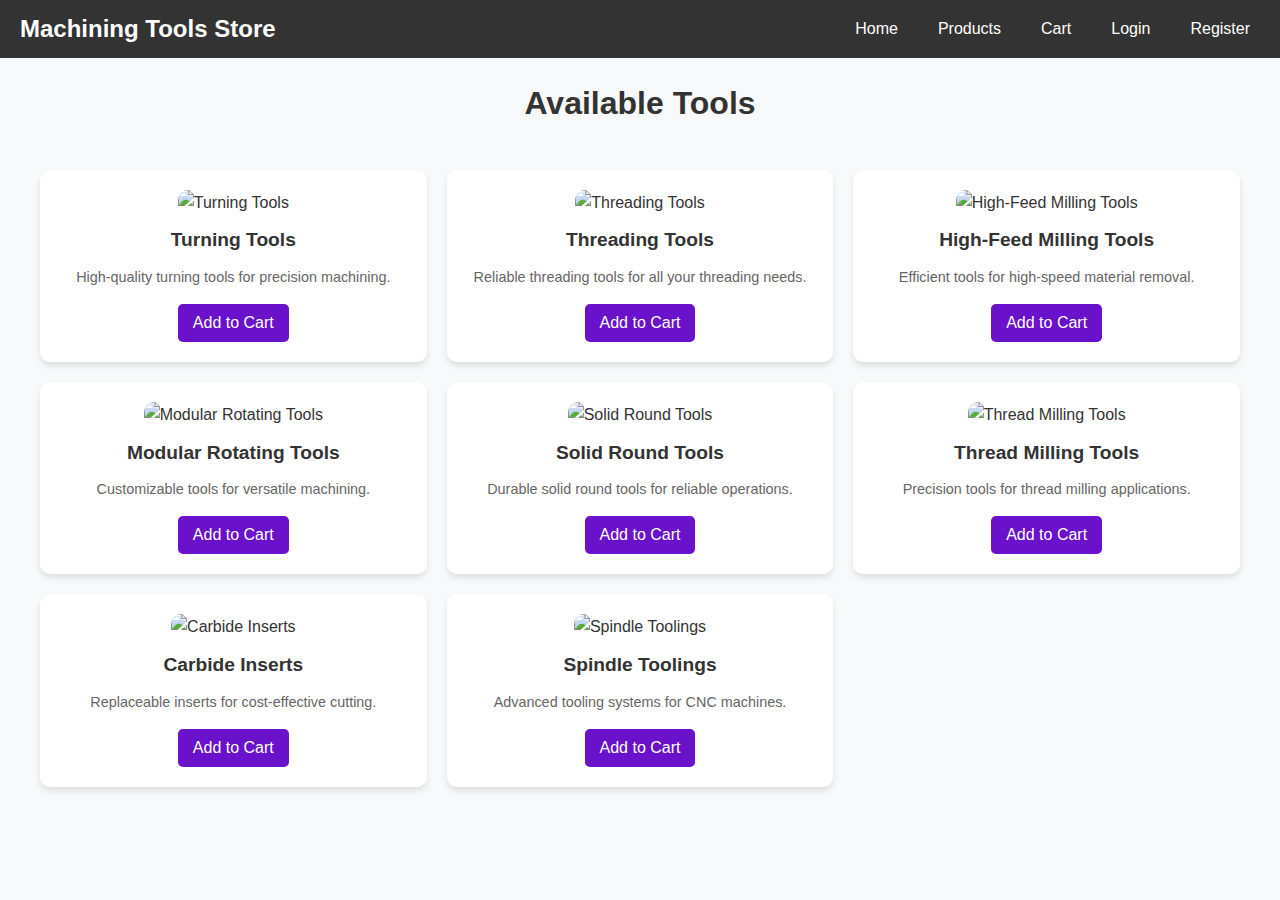
==== products.html @ b0db671c "Add files via upload" ====
<!DOCTYPE html>
<html lang="en">
<head>
    <meta charset="UTF-8">
    <meta name="viewport" content="width=device-width, initial-scale=1.0">
    <title>Products</title>
    <link rel="stylesheet" href="product_styles.css">
</head>
<body>
    <!-- Header Section -->
    <header>
        <nav class="navbar">
            <h1 class="logo">Machining Tools Store</h1>
            <ul class="nav-links">
                <li><a href="index.html" >Home</a></li>
                <li><a href="products.html" >Products</a></li>
                <li><a href="cart.html">Cart</a></li>
                <li><a href="login.html">Login</a></li>
                <li><a href="register.html">Register</a></li>
            </ul>
        </nav>
    </header>

    <!-- Product List Section -->
    <section class="product-section">
        <h2>Available Tools</h2>
        <div class="product-grid">
            <!-- Product 1 -->
            <div class="product">
                <img src="C:\Users\rathn\OneDrive\Desktop\e-commerce\image\lathe-cutting-tools-types-optimized.webp" alt="Turning Tools">
                <h3>Turning Tools</h3>
                <p>High-quality turning tools for precision machining.</p>
                <button>Add to Cart</button>
            </div>

            <!-- Product 2 -->
            <div class="product">
                <img src="C:\Users\rathn\OneDrive\Desktop\e-commerce\image\threading-tools.webp" alt="Threading Tools">
                <h3>Threading Tools</h3>
                <p>Reliable threading tools for all your threading needs.</p>
                <button>Add to Cart</button>
            </div>

            <!-- Product 3 -->
            <div class="product">
                <img src="C:\Users\rathn\OneDrive\Desktop\e-commerce\image\high speed milling tools.jpg" alt="High-Feed Milling Tools">
                <h3>High-Feed Milling Tools</h3>
                <p>Efficient tools for high-speed material removal.</p>
                <button>Add to Cart</button>
            </div>

            <!-- Product 4 -->
            <div class="product">
                <img src="C:\Users\rathn\OneDrive\Desktop\e-commerce\image\modular_rotating_tools.jpg" alt="Modular Rotating Tools">
                <h3>Modular Rotating Tools</h3>
                <p>Customizable tools for versatile machining.</p>
                <button>Add to Cart</button>
            </div>

            <!-- Product 5 -->
            <div class="product">
                <img src="C:\Users\rathn\OneDrive\Desktop\e-commerce\image\solid round tools_png.webp" alt="Solid Round Tools">
                <h3>Solid Round Tools</h3>
                <p>Durable solid round tools for reliable operations.</p>
                <button>Add to Cart</button>
            </div>

            <!-- Add more products here -->
            <!-- Examples -->
            <div class="product">
                <img src="C:\Users\rathn\OneDrive\Desktop\e-commerce\image\Thread milling cutters.webp" alt="Thread Milling Tools">
                <h3>Thread Milling Tools</h3>
                <p>Precision tools for thread milling applications.</p>
                <button>Add to Cart</button>
            </div>
            <div class="product">
                <img src="C:\Users\rathn\OneDrive\Desktop\e-commerce\image\metalworking-carbide-inserts.webp" alt="Carbide Inserts">
                <h3>Carbide Inserts</h3>
                <p>Replaceable inserts for cost-effective cutting.</p>
                <button>Add to Cart</button>
            </div>
            <div class="product">
                <img src="C:\Users\rathn\OneDrive\Desktop\e-commerce\image\various-many-type-new-high-260nw-1991491919.jpg" alt="Spindle Toolings">
                <h3>Spindle Toolings</h3>
                <p>Advanced tooling systems for CNC machines.</p>
                <button>Add to Cart</button>
            </div>
        </div>
    </section>
    <script>
               // Handle adding item to cart from products page
const addToCartButtons = document.querySelectorAll('.product button');

addToCartButtons.forEach(button => {
    button.addEventListener('click', (event) => {
        const productElement = event.target.closest('.product');
        const productId = productElement.querySelector('h3').textContent;
        const productImage = productElement.querySelector('img').src;
        const productPrice = parseFloat(productElement.querySelector('p').textContent.replace('$', '').trim());

        const product = {
            id: productId,
            name: productId,
            price: productPrice,
            image: productImage
        };

        // Add the product to the cart array
        let cart = JSON.parse(localStorage.getItem('cart')) || [];
        cart.push(product);

        // Save the cart in localStorage
        localStorage.setItem('cart', JSON.stringify(cart));

        // Show an alert or update cart icon
        alert(`${productId} added to cart!`);
    });
});
</script>
</body>
</html>
---- product_styles.css ----
/* Reset and Base Styles */
* {
    margin: 0;
    padding: 0;
    box-sizing: border-box;
}

body {
    font-family: 'Arial', sans-serif;
    background: #f8f9fa;
    color: #333;
    line-height: 1.6;
}

/* Navigation Bar */
.navbar {
    background: #333;
    color: #fff;
    display: flex;
    justify-content: space-between;
    align-items: center;
    padding: 10px 20px;
    position: sticky;
    top: 0;
    z-index: 1000;
}

.navbar .logo {
    font-size: 1.5em;
    font-weight: bold;
}

.nav-links {
    list-style: none;
    display: flex;
    gap: 20px;
}

.nav-links a {
    color: #fff;
    text-decoration: none;
    padding: 5px 10px;
    transition: 0.3s;
}

.nav-links a:hover,
.nav-links a.active {
    background: #6a11cb;
    border-radius: 5px;
}

/* Product Section */
.product-section {
    text-align: center;
    padding: 20px;
}

.product-section h2 {
    font-size: 2em;
    margin-bottom: 20px;
    color: #333;
}

/* Product Grid */
.product-grid {
    display: grid;
    grid-template-columns: repeat(auto-fit, minmax(300px, 1fr));
    gap: 20px;
    padding: 20px;
}

/* Individual Product */
.product {
    background: #fff;
    border-radius: 10px;
    box-shadow: 0 4px 6px rgba(0, 0, 0, 0.1);
    padding: 20px;
    text-align: center;
    transition: transform 0.3s, box-shadow 0.3s;
}

.product img {
    max-width: 100%;
    height: auto;
    border-radius: 10px;
}

.product h3 {
    font-size: 1.2em;
    margin: 10px 0;
    color: #333;
}

.product p {
    font-size: 0.9em;
    color: #666;
    margin-bottom: 15px;
}

/* Button Styling */
.product button {
    background: #6a11cb;
    color: #fff;
    border: none;
    padding: 10px 15px;
    font-size: 1em;
    border-radius: 5px;
    cursor: pointer;
    transition: background 0.3s;
}

.product button:hover {
    background: #2575fc;
}

/* Hover Effects */
.product:hover {
    transform: translateY(-5px);
    box-shadow: 0 6px 12px rgba(0, 0, 0, 0.2);
}
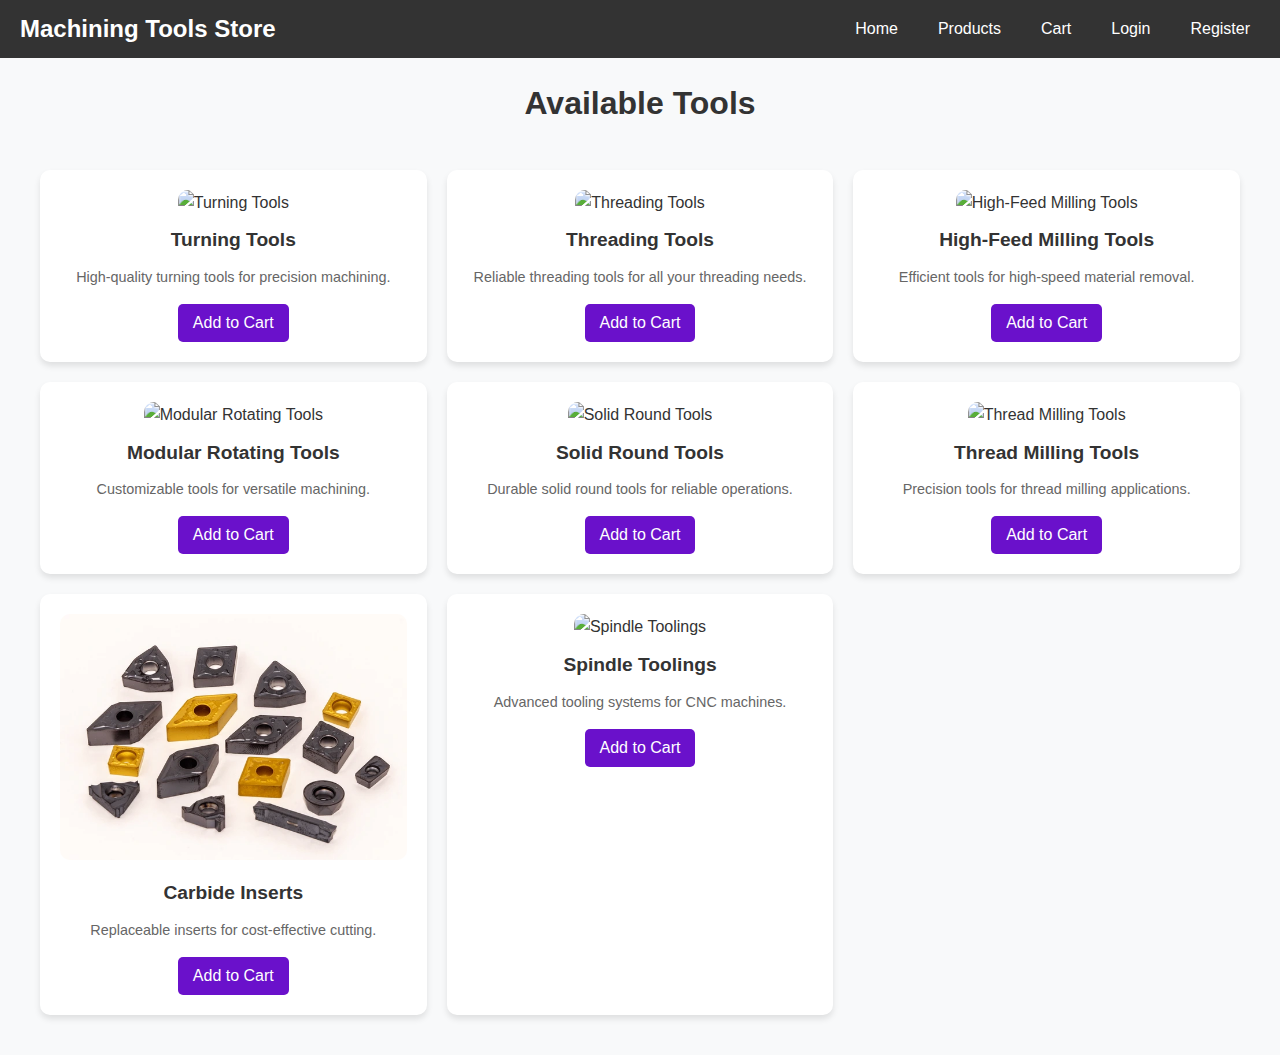
==== commit cdbf206c: "Update products.html" ====
--- a/products.html
+++ b/products.html
@@ -74,7 +74,7 @@
                 <button>Add to Cart</button>
             </div>
             <div class="product">
-                <img src="C:\Users\rathn\OneDrive\Desktop\e-commerce\image\metalworking-carbide-inserts.webp" alt="Carbide Inserts">
+                <img src="metalworking-carbide-inserts.webp" alt="Carbide Inserts">
                 <h3>Carbide Inserts</h3>
                 <p>Replaceable inserts for cost-effective cutting.</p>
                 <button>Add to Cart</button>
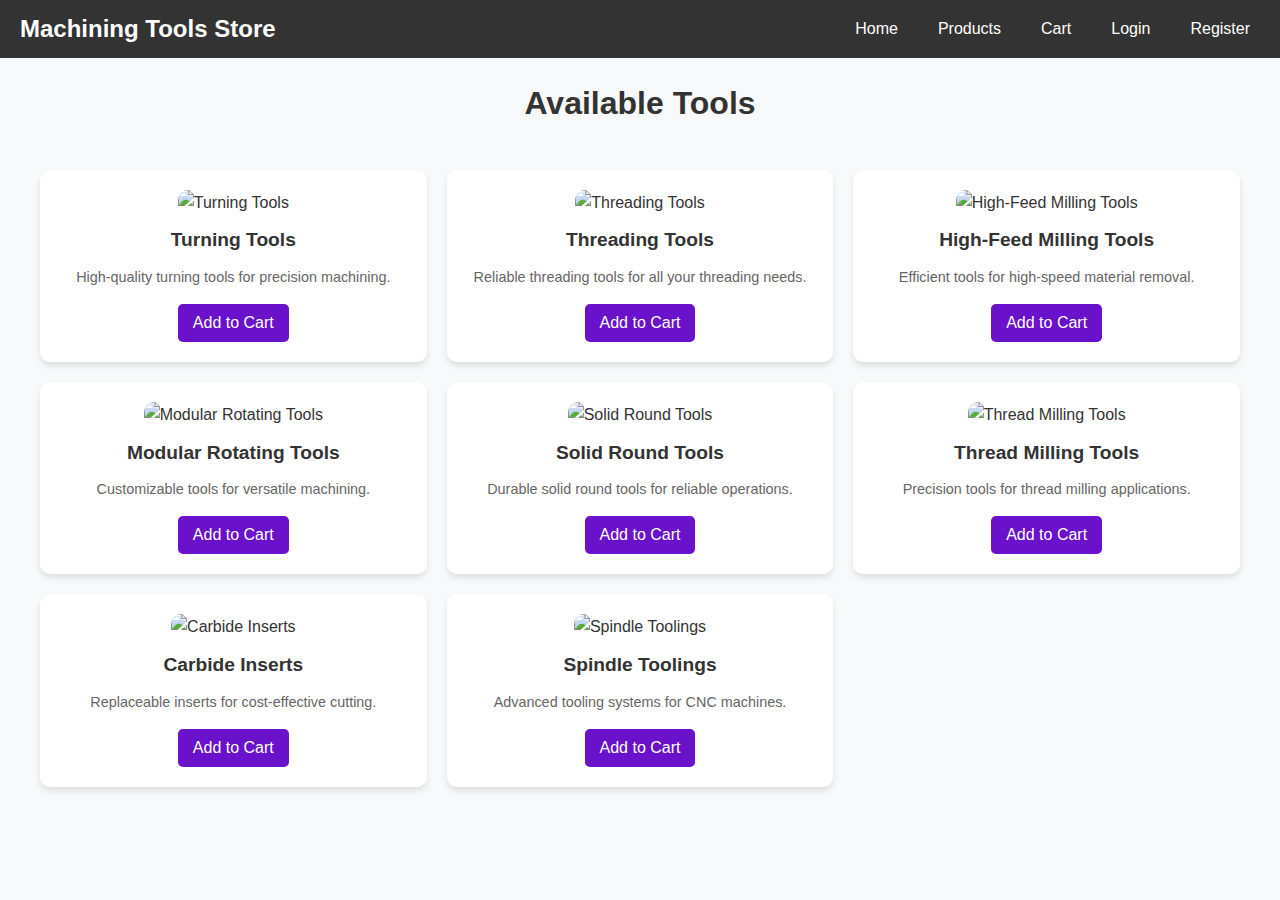
==== commit 02b44e3c: "Update products.html" ====
--- a/products.html
+++ b/products.html
@@ -80,7 +80,7 @@
                 <button>Add to Cart</button>
             </div>
             <div class="product">
-                <img src="C:\Users\rathn\OneDrive\Desktop\e-commerce\image\various-many-type-new-high-260nw-1991491919.jpg" alt="Spindle Toolings">
+                <img src="https://private-user-images.githubusercontent.com/160228896/389262576-078a1878-0939-45f2-b679-faf159226b6a.jpg?jwt=eyJhbGciOiJIUzI1NiIsInR5cCI6IkpXVCJ9.[base64].MGFvpGqDy4DJL3ZJqRVmmM77GoFY_gBQOYlLRUiR0_8" alt="Spindle Toolings">
                 <h3>Spindle Toolings</h3>
                 <p>Advanced tooling systems for CNC machines.</p>
                 <button>Add to Cart</button>
